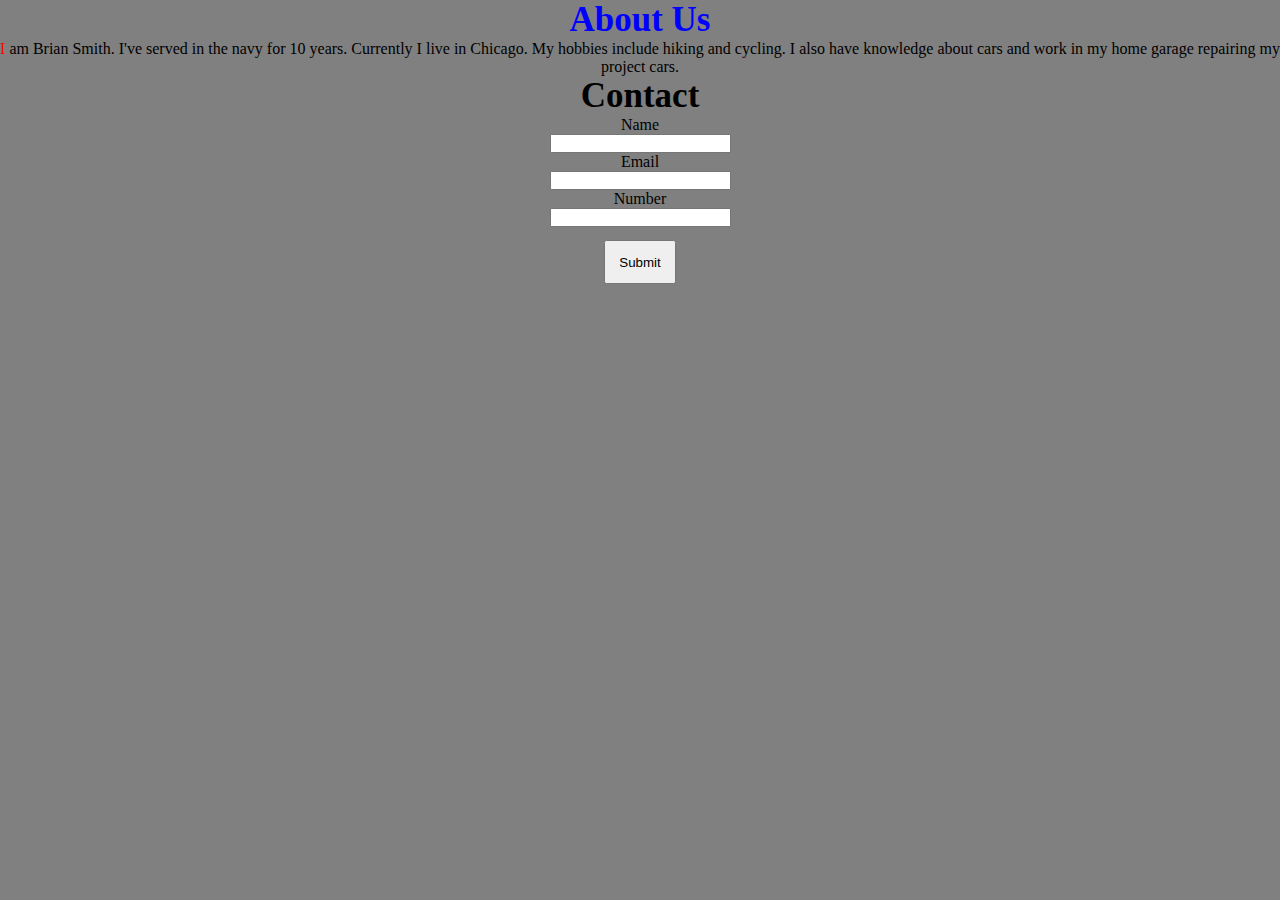
==== about.html @ 0f64b69b "about us page" ====
<!DOCTYPE html>
<html lang="en">
<head>
    <meta charset="UTF-8">
    <meta http-equiv="X-UA-Compatible" content="IE=edge">
    <meta name="viewport" content="width=device-width, initial-scale=1.0">
    <title>About</title>
    <style>
        *{
            margin: 0;
            padding: 0;
            box-sizing: content-box;
        }
        h1{
            font-size: 35px;
            color: blue;
        }
        .about-me::first-letter{
            color: red;
        }
        h2{
            font-size: 35px;
        }
        body{
            background-color: gray;
            text-align: center;
        }
        input[type="button"]{
            padding: 1%;
            margin: 1%;
        }
    </style>
</head>
<body>
    <h1>About Us</h1>
    <p class="about-me">
        I am Brian Smith. I've served in the navy for 10 years.
        Currently I live in Chicago. My hobbies include hiking and cycling.
        I also have knowledge about cars and work in my home garage repairing my project cars.
    </p>
    <form>
        <h2>Contact</h2>
        Name<br>
        <input type="text" required><br>
        Email<br>
        <input type="email" required><br>
        Number<br>
        <input type="tel" required><br>
        <input type="button" value="Submit">
    </form>
</body>
</html>
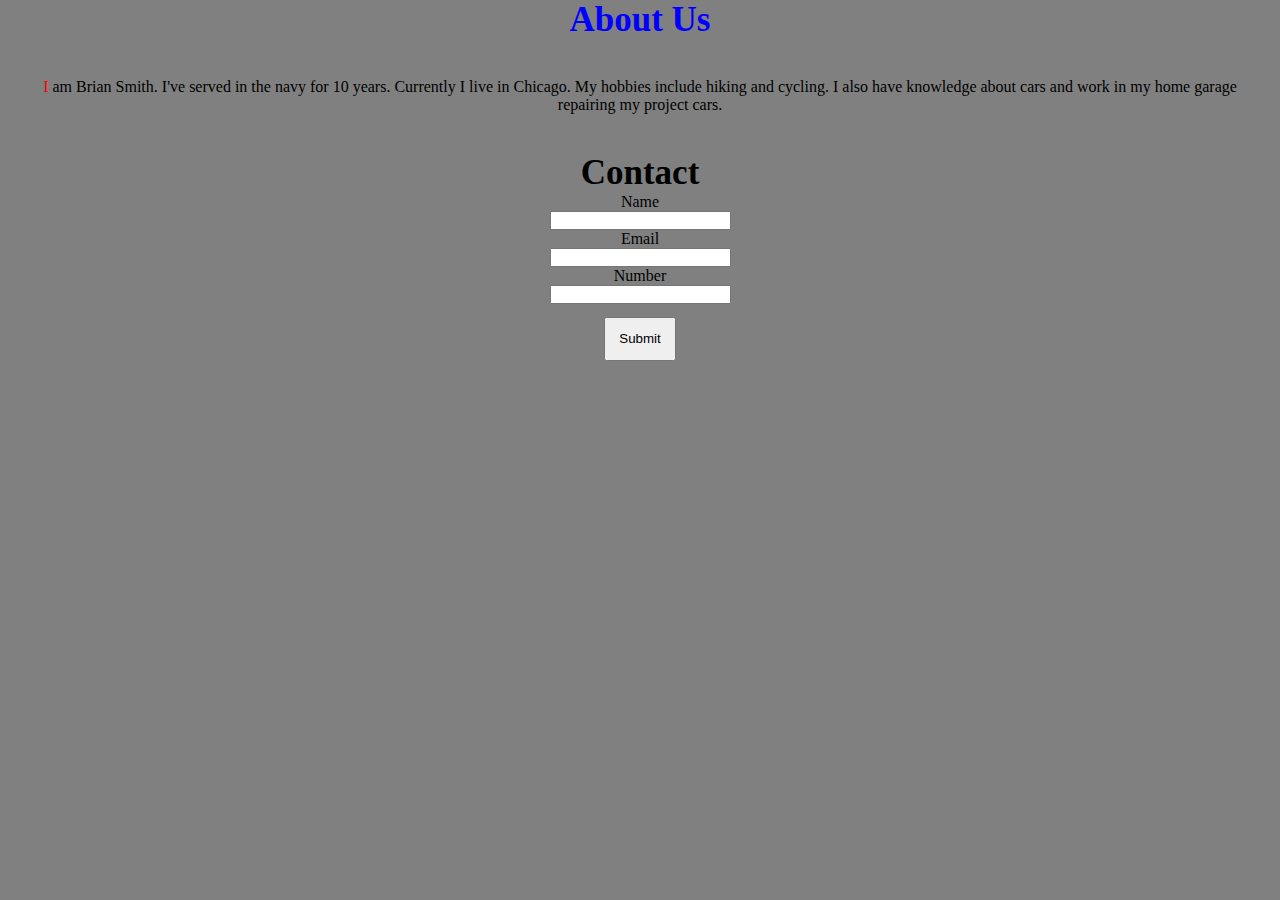
==== commit 9a58e6f9: "Inline to block" ====
--- a/about.html
+++ b/about.html
@@ -29,6 +29,11 @@
             padding: 1%;
             margin: 1%;
         }
+        p{
+            display: block;
+            margin: 1%;
+            padding: 2%;
+        }
     </style>
 </head>
 <body>
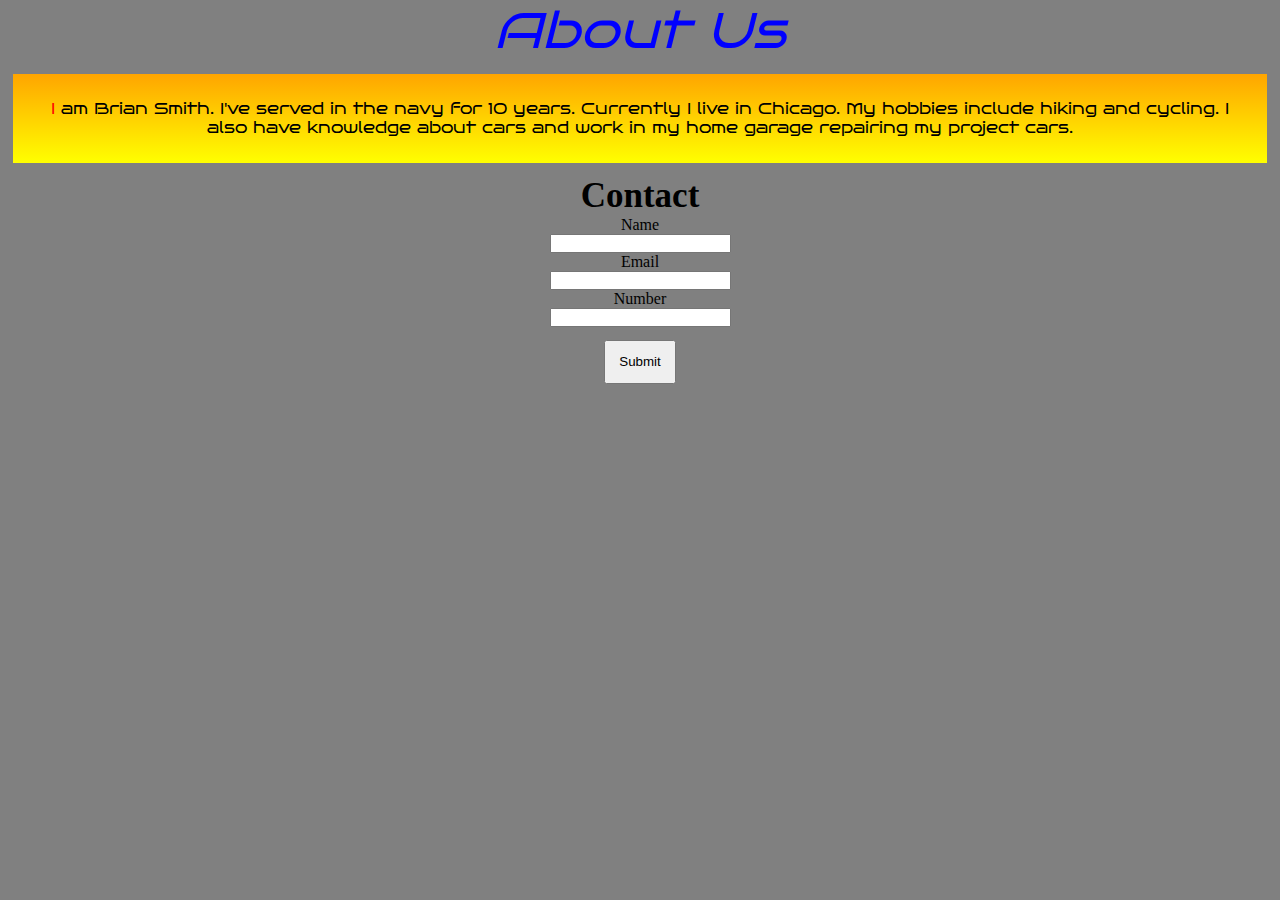
==== commit ce7fea24: "Font family and gradient" ====
--- a/about.html
+++ b/about.html
@@ -5,6 +5,9 @@
     <meta http-equiv="X-UA-Compatible" content="IE=edge">
     <meta name="viewport" content="width=device-width, initial-scale=1.0">
     <title>About</title>
+    <link rel="preconnect" href="https://fonts.googleapis.com">
+    <link rel="preconnect" href="https://fonts.gstatic.com" crossorigin> 
+    <link href="https://fonts.googleapis.com/css2?family=Bruno+Ace&display=swap" rel="stylesheet">
     <style>
         *{
             margin: 0;
@@ -14,6 +17,10 @@
         h1{
             font-size: 35px;
             color: blue;
+            font-family: 'Bruno Ace', cursive;
+            font-size: 50px;
+            font-weight: 100;
+            font-style: italic;
         }
         .about-me::first-letter{
             color: red;
@@ -33,6 +40,9 @@
             display: block;
             margin: 1%;
             padding: 2%;
+            font-family: 'Bruno Ace', cursive;
+            font-size: 16px;
+            background-image: linear-gradient(orange,yellow);
         }
     </style>
 </head>
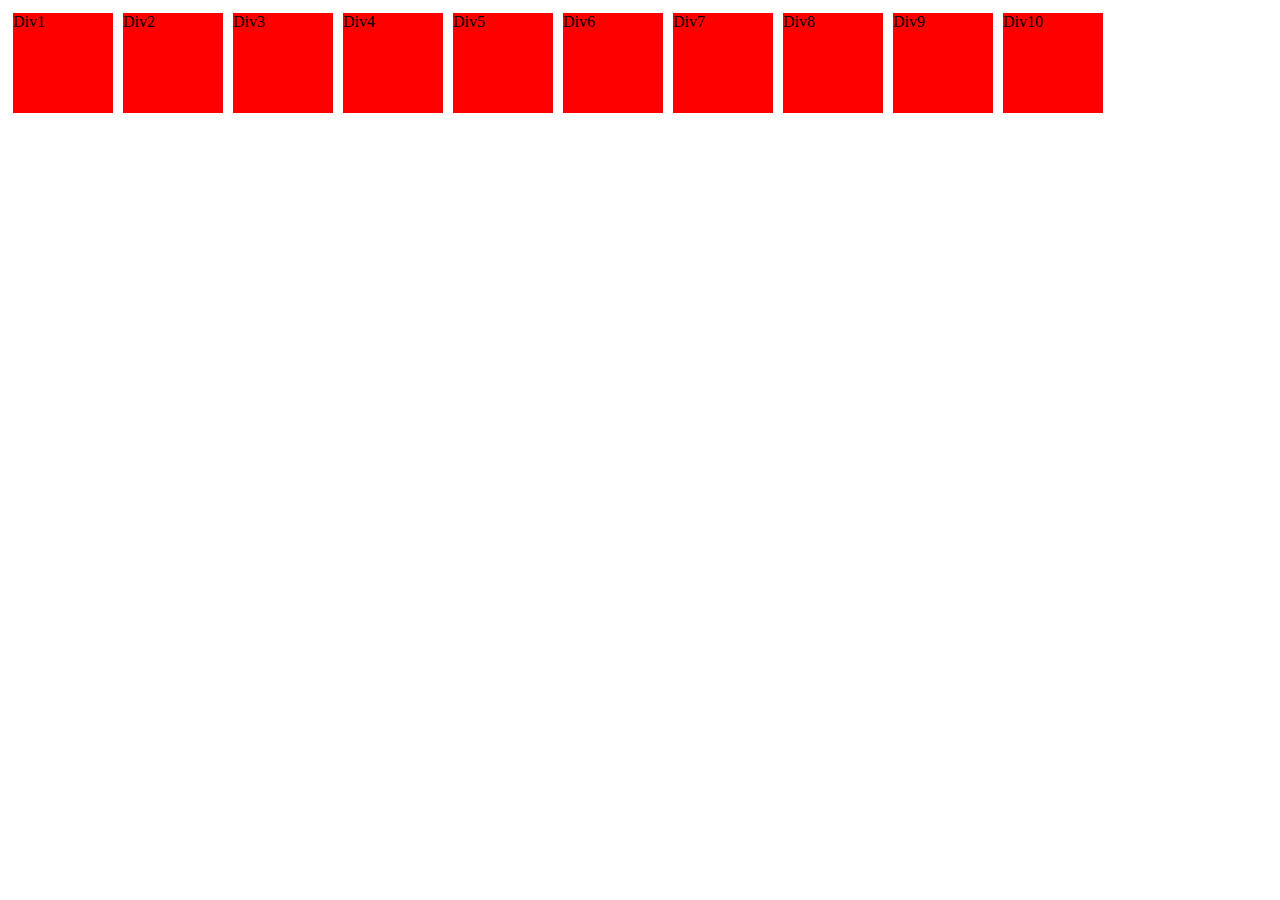
==== commit 81de0d71: "flexbox" ====
--- a/about.html
+++ b/about.html
@@ -9,59 +9,52 @@
     <link rel="preconnect" href="https://fonts.gstatic.com" crossorigin> 
     <link href="https://fonts.googleapis.com/css2?family=Bruno+Ace&display=swap" rel="stylesheet">
     <style>
-        *{
-            margin: 0;
-            padding: 0;
-            box-sizing: content-box;
+        .container{
+            display: flex;
+            flex-direction: row;
+            flex-wrap: wrap;
         }
-        h1{
-            font-size: 35px;
-            color: blue;
-            font-family: 'Bruno Ace', cursive;
-            font-size: 50px;
-            font-weight: 100;
-            font-style: italic;
-        }
-        .about-me::first-letter{
-            color: red;
-        }
-        h2{
-            font-size: 35px;
-        }
-        body{
-            background-color: gray;
-            text-align: center;
-        }
-        input[type="button"]{
-            padding: 1%;
-            margin: 1%;
-        }
-        p{
-            display: block;
-            margin: 1%;
-            padding: 2%;
-            font-family: 'Bruno Ace', cursive;
-            font-size: 16px;
-            background-image: linear-gradient(orange,yellow);
+        .item{
+            width: 100px;
+            height: 100px;
+            background: red;
+            margin: 5px;
         }
     </style>
 </head>
 <body>
-    <h1>About Us</h1>
-    <p class="about-me">
-        I am Brian Smith. I've served in the navy for 10 years.
-        Currently I live in Chicago. My hobbies include hiking and cycling.
-        I also have knowledge about cars and work in my home garage repairing my project cars.
-    </p>
-    <form>
-        <h2>Contact</h2>
-        Name<br>
-        <input type="text" required><br>
-        Email<br>
-        <input type="email" required><br>
-        Number<br>
-        <input type="tel" required><br>
-        <input type="button" value="Submit">
-    </form>
+    <nav>
+        <div class="container">
+            <div class="item">
+                Div1
+            </div>
+            <div class="item">
+                Div2
+            </div>
+            <div class="item">
+                Div3
+            </div>
+            <div class="item">
+                Div4
+            </div>
+            <div class="item">
+                Div5
+            </div>
+            <div class="item">
+                Div6
+            </div>
+            <div class="item">
+                Div7
+            </div>
+            <div class="item">
+                Div8
+            </div>
+            <div class="item">
+                Div9
+            </div>
+            <div class="item">
+                Div10
+            </div>
+        </div>
 </body>
 </html>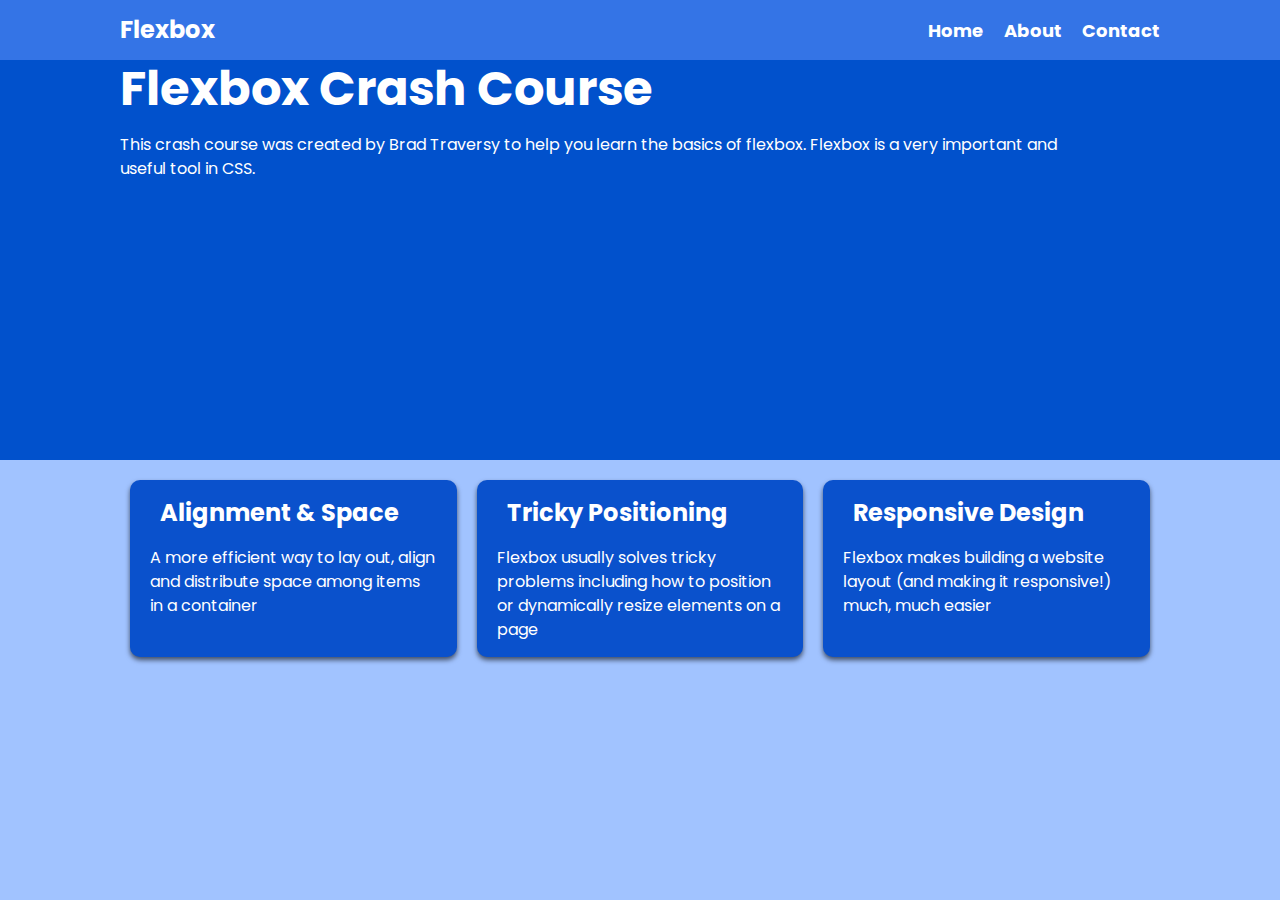
==== commit 89694366: "Flexbox" ====
--- a/about.html
+++ b/about.html
@@ -9,52 +9,192 @@
     <link rel="preconnect" href="https://fonts.gstatic.com" crossorigin> 
     <link href="https://fonts.googleapis.com/css2?family=Bruno+Ace&display=swap" rel="stylesheet">
     <style>
-        .container{
-            display: flex;
-            flex-direction: row;
-            flex-wrap: wrap;
-        }
-        .item{
-            width: 100px;
-            height: 100px;
-            background: red;
-            margin: 5px;
-        }
+        @import url('https://fonts.googleapis.com/css2?family=Poppins:wght@400;700&display=swap');
+
+* {
+  box-sizing: border-box;
+  margin: 0;
+  padding: 0;
+}
+
+body {
+  font-family: 'Poppins', sans-serif;
+  font-size: 16px;
+  line-height: 1.5;
+  color: #333;
+  background: #a1c3ff;
+}
+
+img {
+  max-width: 100%;
+}
+
+h1,
+h2 {
+  margin-bottom: 15px;
+}
+
+ul {
+  list-style-type: none;
+}
+
+.container {
+  max-width: 1100px;
+  margin: 0 auto;
+  padding: 0 30px;
+}
+
+.navbar {
+  background: #3474e6;
+  color: #fff;
+  height: 60px;
+}
+
+.navbar .logo {
+  font-size: x-large;
+  font-weight: bold;
+}
+
+.navbar a {
+  color: #fff;
+  text-decoration: none;
+  font-size: 18px;
+  font-weight: bold;
+}
+
+.navbar a:hover {
+  color: lightblue;
+}
+
+.navbar .container {
+  display: flex;
+  justify-content: space-between;
+  align-items: center;
+  height: 100%;
+}
+
+.navbar ul {
+  display: flex;
+}
+
+.navbar ul li {
+  margin-left: 20px;
+}
+
+.header {
+  background-color: #0151cc;
+  color: #fff;
+  min-height: 400px;
+}
+
+.header h1 {
+  font-size: 3rem;
+  font-weight: bold;
+  line-height: 1.2;
+}
+
+.header img {
+  max-width: 400px;
+  margin: 50px;
+}
+
+.header .container {
+  display: flex;
+  align-items: center;
+  justify-content: space-between;
+}
+
+.boxes .container {
+  display: flex;
+  justify-content: space-between;
+}
+
+.box {
+  flex: 1;
+  background: #0a51cc;
+  color: #fff;
+  border-radius: 10px;
+  margin: 20px 10px;
+  box-shadow: 0 3px 5px rgba(0, 0, 0, 0.6);
+  padding: 15px 20px;
+}
+
+.box i {
+  margin-right: 10px;
+}
+
+@media (max-width: 768px) {
+  .header .container {
+    flex-direction: column;
+    padding-top: 20px;
+    text-align: center;
+  }
+
+  .boxes .container {
+    display: block;
+    text-align: center;
+  }
+}
     </style>
 </head>
 <body>
-    <nav>
+    <nav class="navbar">
         <div class="container">
-            <div class="item">
-                Div1
-            </div>
-            <div class="item">
-                Div2
-            </div>
-            <div class="item">
-                Div3
-            </div>
-            <div class="item">
-                Div4
-            </div>
-            <div class="item">
-                Div5
-            </div>
-            <div class="item">
-                Div6
-            </div>
-            <div class="item">
-                Div7
-            </div>
-            <div class="item">
-                Div8
-            </div>
-            <div class="item">
-                Div9
-            </div>
-            <div class="item">
-                Div10
-            </div>
+          <div class="logo">Flexbox</div>
+          <ul class="nav">
+            <li>
+              <a href="#">Home</a>
+            </li>
+            <li>
+              <a href="#">About</a>
+            </li>
+            <li>
+              <a href="#">Contact</a>
+            </li>
+          </ul>
         </div>
+      </nav>
+  
+      <header class="header">
+        <div class="container">
+          <div>
+            <h1>Flexbox Crash Course</h1>
+            <p>
+              This crash course was created by Brad Traversy to help you learn the
+              basics of flexbox. Flexbox is a very important and useful tool in
+              CSS.
+            </p>
+          </div>
+          <img src="grid.svg" alt="" />
+        </div>
+      </header>
+  
+      <section class="boxes">
+        <div class="container">
+          <div class="box">
+            <h2><i class="fas fa-arrows-alt-v"></i> Alignment & Space</h2>
+            <p>
+              A more efficient way to lay out, align and distribute space among
+              items in a container
+            </p>
+          </div>
+  
+          <div class="box">
+            <h2><i class="fas fa-arrows-alt"></i>Tricky Positioning</h2>
+            <p>
+              Flexbox usually solves tricky problems including how to position or
+              dynamically resize elements on a page
+            </p>
+          </div>
+  
+          <div class="box">
+            <h2><i class="fas fa-mobile"></i>Responsive Design</h2>
+            <p>
+              Flexbox makes building a website layout (and making it responsive!)
+              much, much easier
+            </p>
+          </div>
+        </div>
+      </section>
 </body>
 </html>